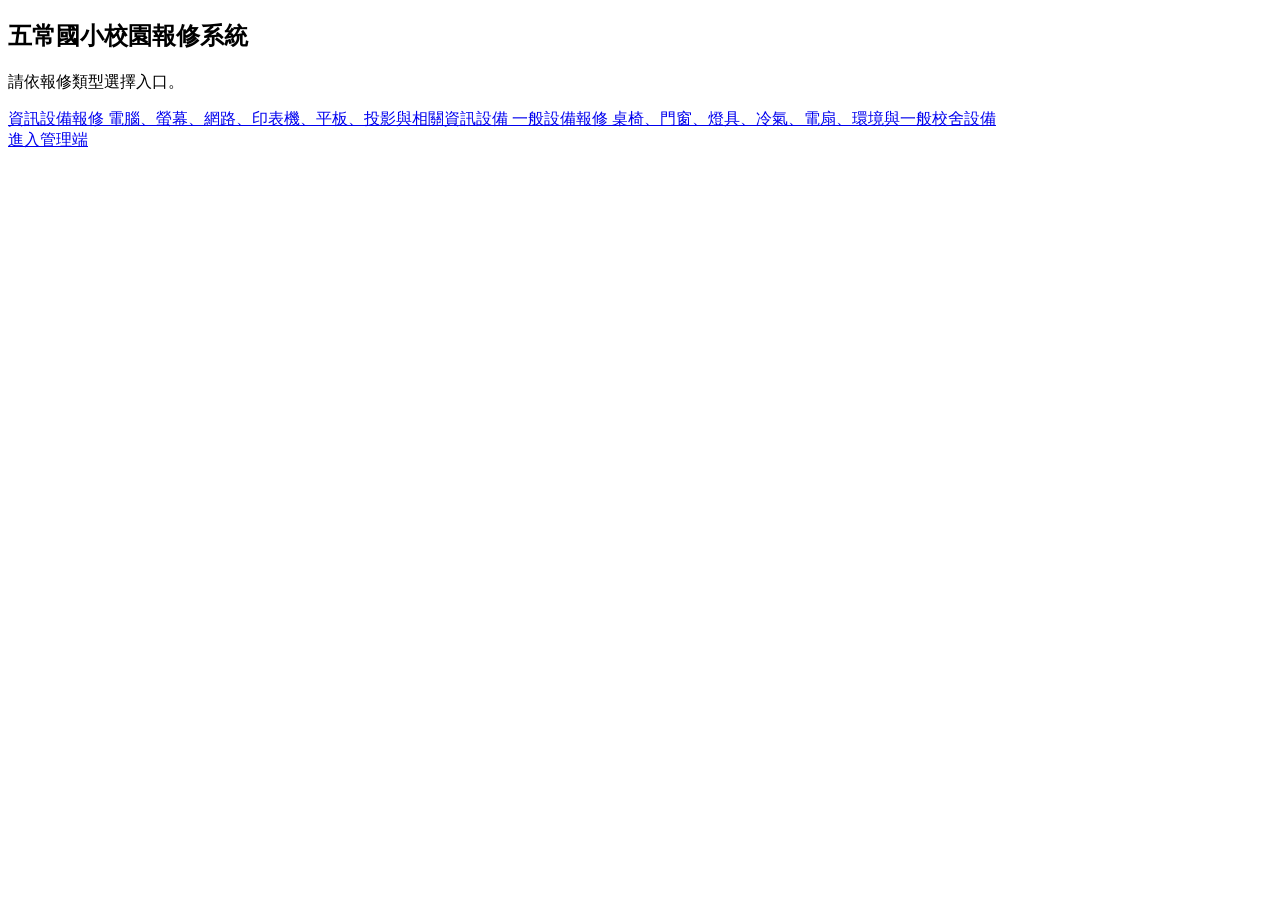
==== index.html @ 1eaf178e "Rename index to index.html" ====
<!DOCTYPE html>
<html lang="zh-Hant">
<head>
  <meta charset="UTF-8">
  <meta name="viewport" content="width=device-width, initial-scale=1.0">
  <title>五常國小校園報修系統</title>
  <link rel="stylesheet" href="style.css">
</head>
<body>
  <main class="container narrow">
    <section class="card hero-card">
      <h1>五常國小校園報修系統</h1>
      <p class="subtitle">請依報修類型選擇入口。</p>

      <div class="entry-grid">
        <a class="big-entry-btn" href="repair.html?category=資訊設備報修">
          <span class="entry-title">資訊設備報修</span>
          <span class="entry-desc">電腦、螢幕、網路、印表機、平板、投影與相關資訊設備</span>
        </a>

        <a class="big-entry-btn" href="repair.html?category=一般設備報修">
          <span class="entry-title">一般設備報修</span>
          <span class="entry-desc">桌椅、門窗、燈具、冷氣、電扇、環境與一般校舍設備</span>
        </a>
      </div>

      <div class="admin-link-wrap">
        <a class="text-link" href="admin.html">進入管理端</a>
      </div>
    </section>
  </main>
</body>
</html>
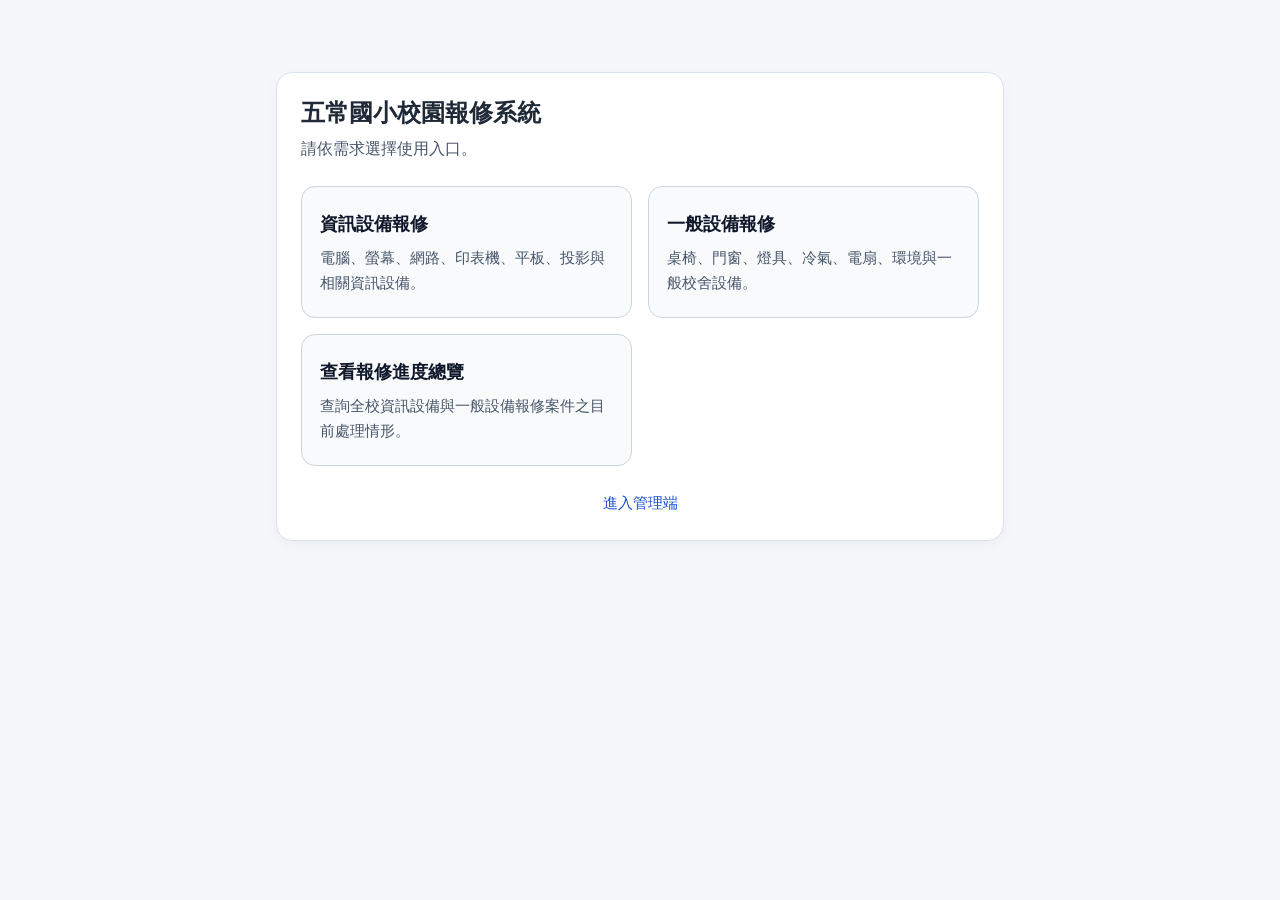
==== commit 901aaccc: "Update index.html" ====
--- a/index.html
+++ b/index.html
@@ -10,17 +10,22 @@
   <main class="container narrow">
     <section class="card hero-card">
       <h1>五常國小校園報修系統</h1>
-      <p class="subtitle">請依報修類型選擇入口。</p>
+      <p class="subtitle">請依需求選擇使用入口。</p>
 
       <div class="entry-grid">
         <a class="big-entry-btn" href="repair.html?category=資訊設備報修">
           <span class="entry-title">資訊設備報修</span>
-          <span class="entry-desc">電腦、螢幕、網路、印表機、平板、投影與相關資訊設備</span>
+          <span class="entry-desc">電腦、螢幕、網路、印表機、平板、投影與相關資訊設備。</span>
         </a>
 
         <a class="big-entry-btn" href="repair.html?category=一般設備報修">
           <span class="entry-title">一般設備報修</span>
-          <span class="entry-desc">桌椅、門窗、燈具、冷氣、電扇、環境與一般校舍設備</span>
+          <span class="entry-desc">桌椅、門窗、燈具、冷氣、電扇、環境與一般校舍設備。</span>
+        </a>
+
+        <a class="big-entry-btn" href="status.html">
+          <span class="entry-title">查看報修進度總覽</span>
+          <span class="entry-desc">查詢全校資訊設備與一般設備報修案件之目前處理情形。</span>
         </a>
       </div>
 
--- a/style.css
+++ b/style.css
@@ -0,0 +1,416 @@
+* {
+  box-sizing: border-box;
+}
+
+html, body {
+  margin: 0;
+  padding: 0;
+  font-family: "Noto Sans TC", "Microsoft JhengHei", sans-serif;
+  background: #f5f7fb;
+  color: #1f2937;
+  line-height: 1.6;
+}
+
+body {
+  min-height: 100vh;
+}
+
+a {
+  color: #1d4ed8;
+  text-decoration: none;
+}
+
+a:hover,
+a:focus {
+  text-decoration: underline;
+}
+
+.container {
+  max-width: 1200px;
+  margin: 0 auto;
+  padding: 24px 16px 40px;
+}
+
+.container.narrow {
+  max-width: 760px;
+}
+
+.card {
+  background: #ffffff;
+  border: 1px solid #dbe2ea;
+  border-radius: 16px;
+  padding: 24px;
+  box-shadow: 0 4px 14px rgba(15, 23, 42, 0.04);
+}
+
+.hero-card {
+  margin-top: 48px;
+}
+
+h1, h2 {
+  margin-top: 0;
+  margin-bottom: 8px;
+  line-height: 1.3;
+}
+
+.subtitle {
+  margin-top: 0;
+  margin-bottom: 20px;
+  color: #475569;
+}
+
+.page-head {
+  display: flex;
+  justify-content: space-between;
+  gap: 16px;
+  align-items: flex-start;
+  margin-bottom: 20px;
+  flex-wrap: wrap;
+}
+
+.back-link,
+.text-link {
+  font-size: 0.95rem;
+}
+
+.entry-grid {
+  display: grid;
+  gap: 16px;
+  grid-template-columns: repeat(auto-fit, minmax(240px, 1fr));
+  margin-top: 24px;
+}
+
+.big-entry-btn {
+  display: block;
+  border: 1px solid #cbd5e1;
+  border-radius: 14px;
+  background: #f8fafc;
+  padding: 22px 18px;
+  transition: transform 0.15s ease, box-shadow 0.15s ease, border-color 0.15s ease;
+}
+
+.big-entry-btn:hover,
+.big-entry-btn:focus {
+  text-decoration: none;
+  transform: translateY(-2px);
+  box-shadow: 0 8px 18px rgba(15, 23, 42, 0.08);
+  border-color: #94a3b8;
+}
+
+.entry-title {
+  display: block;
+  font-size: 1.15rem;
+  font-weight: 700;
+  color: #0f172a;
+  margin-bottom: 8px;
+}
+
+.entry-desc {
+  display: block;
+  color: #475569;
+  font-size: 0.95rem;
+}
+
+.admin-link-wrap {
+  margin-top: 24px;
+  text-align: center;
+}
+
+.form-grid {
+  display: grid;
+  grid-template-columns: repeat(2, minmax(0, 1fr));
+  gap: 16px;
+}
+
+.form-group {
+  display: flex;
+  flex-direction: column;
+  gap: 6px;
+}
+
+.form-group-full {
+  grid-column: 1 / -1;
+}
+
+.form-group.grow {
+  flex: 1;
+}
+
+label {
+  font-weight: 600;
+  color: #0f172a;
+}
+
+input,
+select,
+textarea,
+button {
+  font: inherit;
+}
+
+input,
+select,
+textarea {
+  width: 100%;
+  border: 1px solid #cbd5e1;
+  background: #fff;
+  border-radius: 10px;
+  padding: 10px 12px;
+  color: #0f172a;
+}
+
+input:focus,
+select:focus,
+textarea:focus {
+  outline: 3px solid rgba(59, 130, 246, 0.2);
+  border-color: #3b82f6;
+}
+
+textarea {
+  resize: vertical;
+  min-height: 110px;
+}
+
+.form-actions {
+  margin-top: 4px;
+}
+
+.btn-primary,
+.btn-secondary,
+.btn-danger-outline {
+  border: 1px solid transparent;
+  border-radius: 10px;
+  padding: 10px 16px;
+  cursor: pointer;
+  min-height: 44px;
+}
+
+.btn-primary {
+  background: #1d4ed8;
+  color: #ffffff;
+}
+
+.btn-primary:hover,
+.btn-primary:focus {
+  background: #1e40af;
+}
+
+.btn-secondary {
+  background: #e2e8f0;
+  color: #0f172a;
+}
+
+.btn-secondary:hover,
+.btn-secondary:focus {
+  background: #cbd5e1;
+}
+
+.btn-danger-outline {
+  background: #fff;
+  color: #b91c1c;
+  border-color: #fca5a5;
+}
+
+.btn-danger-outline:hover,
+.btn-danger-outline:focus {
+  background: #fef2f2;
+}
+
+.login-row {
+  display: flex;
+  gap: 16px;
+  align-items: flex-end;
+  flex-wrap: wrap;
+}
+
+.login-btn-wrap,
+.filter-btn-wrap {
+  display: flex;
+  align-items: flex-end;
+}
+
+.filters {
+  display: flex;
+  gap: 16px;
+  margin-bottom: 18px;
+  flex-wrap: wrap;
+}
+
+.top-actions {
+  display: flex;
+  gap: 10px;
+  flex-wrap: wrap;
+}
+
+.alert {
+  border-radius: 10px;
+  padding: 12px 14px;
+  margin-bottom: 16px;
+  border: 1px solid #cbd5e1;
+  background: #f8fafc;
+}
+
+.alert.success {
+  background: #ecfdf5;
+  border-color: #86efac;
+  color: #166534;
+}
+
+.alert.error {
+  background: #fef2f2;
+  border-color: #fca5a5;
+  color: #991b1b;
+}
+
+.alert.info {
+  background: #eff6ff;
+  border-color: #93c5fd;
+  color: #1d4ed8;
+}
+
+.table-wrap {
+  overflow-x: auto;
+  border: 1px solid #dbe2ea;
+  border-radius: 12px;
+}
+
+.repair-table {
+  width: 100%;
+  border-collapse: collapse;
+  min-width: 1400px;
+  background: #fff;
+}
+
+.repair-table th,
+.repair-table td {
+  border-bottom: 1px solid #e5e7eb;
+  padding: 10px 12px;
+  text-align: left;
+  vertical-align: top;
+  font-size: 0.95rem;
+}
+
+.repair-table th {
+  background: #f8fafc;
+  color: #0f172a;
+  font-weight: 700;
+  white-space: nowrap;
+}
+
+.repair-table td {
+  color: #334155;
+}
+
+.repair-table tr:hover td {
+  background: #fcfcfd;
+}
+
+.empty-cell {
+  text-align: center;
+  color: #64748b;
+  padding: 28px 12px;
+}
+
+.row-actions {
+  display: flex;
+  gap: 8px;
+}
+
+.small-btn {
+  border: 1px solid #cbd5e1;
+  background: #fff;
+  color: #0f172a;
+  border-radius: 8px;
+  padding: 7px 10px;
+  cursor: pointer;
+}
+
+.small-btn:hover,
+.small-btn:focus {
+  background: #f8fafc;
+}
+
+.badge {
+  display: inline-block;
+  border-radius: 999px;
+  padding: 4px 10px;
+  font-size: 0.85rem;
+  white-space: nowrap;
+  border: 1px solid #cbd5e1;
+  background: #f8fafc;
+}
+
+.badge.urgent {
+  background: #fef2f2;
+  border-color: #fca5a5;
+  color: #991b1b;
+}
+
+.badge.normal {
+  background: #f8fafc;
+  color: #334155;
+}
+
+.modal[hidden] {
+  display: none;
+}
+
+.modal {
+  position: fixed;
+  inset: 0;
+  z-index: 1000;
+}
+
+.modal-backdrop {
+  position: absolute;
+  inset: 0;
+  background: rgba(15, 23, 42, 0.45);
+}
+
+.modal-dialog {
+  position: relative;
+  max-width: 760px;
+  margin: 40px auto;
+  background: #fff;
+  border-radius: 16px;
+  padding: 22px;
+  z-index: 1;
+  box-shadow: 0 16px 40px rgba(15, 23, 42, 0.2);
+}
+
+.modal-head {
+  display: flex;
+  justify-content: space-between;
+  gap: 12px;
+  align-items: center;
+  margin-bottom: 12px;
+}
+
+.icon-btn {
+  border: none;
+  background: transparent;
+  font-size: 1.8rem;
+  line-height: 1;
+  cursor: pointer;
+  color: #475569;
+}
+
+@media (max-width: 768px) {
+  .container {
+    padding: 16px 12px 28px;
+  }
+
+  .card {
+    padding: 18px;
+    border-radius: 12px;
+  }
+
+  .form-grid {
+    grid-template-columns: 1fr;
+  }
+
+  .modal-dialog {
+    margin: 16px;
+    max-width: none;
+  }
+}
